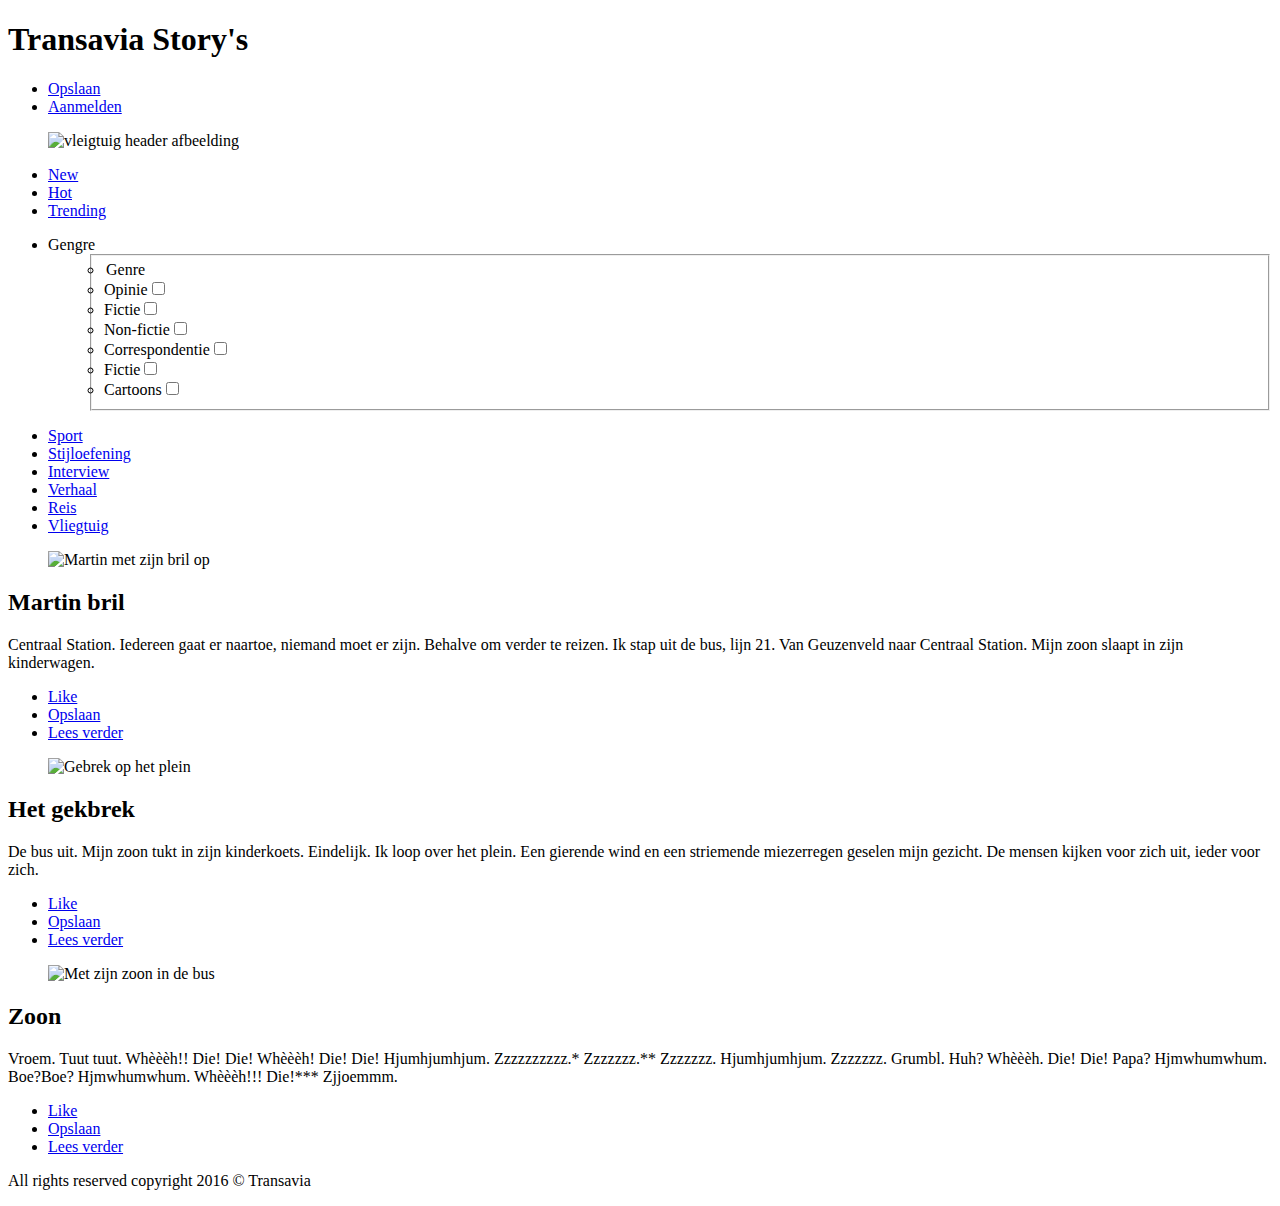
==== index.html @ 1a8c8905 "Adding CSS" ====
<!DOCTYPE html>
<html lang="nl">
	<head>
		<meta charset="UTF-8">
		<title>Overzicht pagina | Transavia Story's</title>

		<link rel="stylesheet" href="css/style.css">
	</head>
	<body>

	<!-- Header -->
		<header>
				<article>
					<h1>Transavia Story's</h1>
				</article>

				<!-- Navigatie  opslaan/account -->
				<nav>
					<ul>
						<li><a href="#">Opslaan</a></li>
						<li><a href="pages/aanmelden.html">Aanmelden</a></li>
					</ul>
				</nav>
			<!-- Header afbeelding -->
			<figure>
				<img src="#" alt="vleigtuig header afbeelding">
			</figure>
		</header>
		<aside>
			<!-- Sorteer navigatie -->
			<nav>
				<ul>
					<li><a href="#">New</a></li>
					<li><a href="#">Hot</a></li>
					<li><a href="#">Trending</a></li>
				</ul>
			</nav>

			<!-- Filter -->
			<ul>
				<li>
					Gengre
					<ul>
						<form>
							<fieldset>
								<li><legend>Genre</legend></li>
								<li><label>Opinie<input type="checkbox" name="opinie" value="opinie"/></label></li>
								<li><label>Fictie<input type="checkbox" name="fictie" value="fictie"/></label></li>
								<li><label>Non-fictie<input type="checkbox" name="nonfictie" value="non-fictie"/></label></li>
								<li><label>Correspondentie<input type="checkbox" name="correspondentie" value="correspondentie"/></label></li>
								<li><label>Fictie<input type="checkbox" name="fictie" value="fictie"/></label></li>
								<li><label>Cartoons<input type="checkbox" name="cartoons" value="cartoons"/></label></li>
							</fieldset>
						</form>
					</ul>
				</li>
			</ul>
			
			<ul>
				<li><a href="#">Sport</a></li>
				<li><a href="#">Stijloefening</a></li>
				<li><a href="#">Interview</a></li>
				<li><a href="#">Verhaal</a></li>
				<li><a href="#">Reis</a></li>
				<li><a href="#">Vliegtuig</a></li>
			</ul>
		</aside>
		<main>
			<article>
				<figure>
					<img src="#" alt="Martin met zijn bril op">
				</figure>
				<h2>Martin bril</h2>
				<p>Centraal Station. Iedereen gaat er naartoe, niemand moet er zijn. Behalve om verder te reizen. Ik stap uit de bus, lijn 21. Van Geuzenveld naar Centraal Station. Mijn zoon slaapt in zijn kinderwagen. </p>
				<ul>
					<li><a href="#">Like</a></li>
					<li><a href="#">Opslaan</a></li>
					<li><a href="pages/detail.html">Lees verder</a></li>
				</ul>
			</article>
			<article>
				<figure>
					<img src="#" alt="Gebrek op het plein">
				</figure>
				<h2>Het gekbrek</h2>
				<p>De bus uit. Mijn zoon tukt in zijn kinderkoets. Eindelijk. Ik loop over het plein. Een gierende wind en een striemende miezerregen geselen mijn gezicht. De mensen kijken voor zich uit, ieder voor zich. </p>
				<ul>
					<li><a href="#">Like</a></li>
					<li><a href="#">Opslaan</a></li>
					<li><a href="#">Lees verder</a></li>
				</ul>
			</article>
			<article>
				<figure>
					<img src="#" alt="Met zijn zoon in de bus">
				</figure>
				<h2>Zoon</h2>
				<p>Vroem. Tuut tuut. Whèèèh!! Die! Die! Whèèèh! Die! Die! Hjumhjumhjum. Zzzzzzzzzz.* Zzzzzzz.** Zzzzzzz. Hjumhjumhjum. Zzzzzzz. Grumbl. Huh? Whèèèh. Die! Die! Papa? Hjmwhumwhum. Boe?Boe? Hjmwhumwhum. Whèèèh!!! Die!*** Zjjoemmm.</p>
				<ul>
					<li><a href="#">Like</a></li>
					<li><a href="#">Opslaan</a></li>
					<li><a href="#">Lees verder</a></li>
				</ul>
			</article>
		</main>

		<!-- Footer -->
		<footer>
			<p>All rights reserved copyright 2016 &copy; Transavia</p>
		</footer>
	</body>
</html>
---- css/style.css ----
*{
	box-sizing: border-box;
}
body{
	font-size: 1em;
}
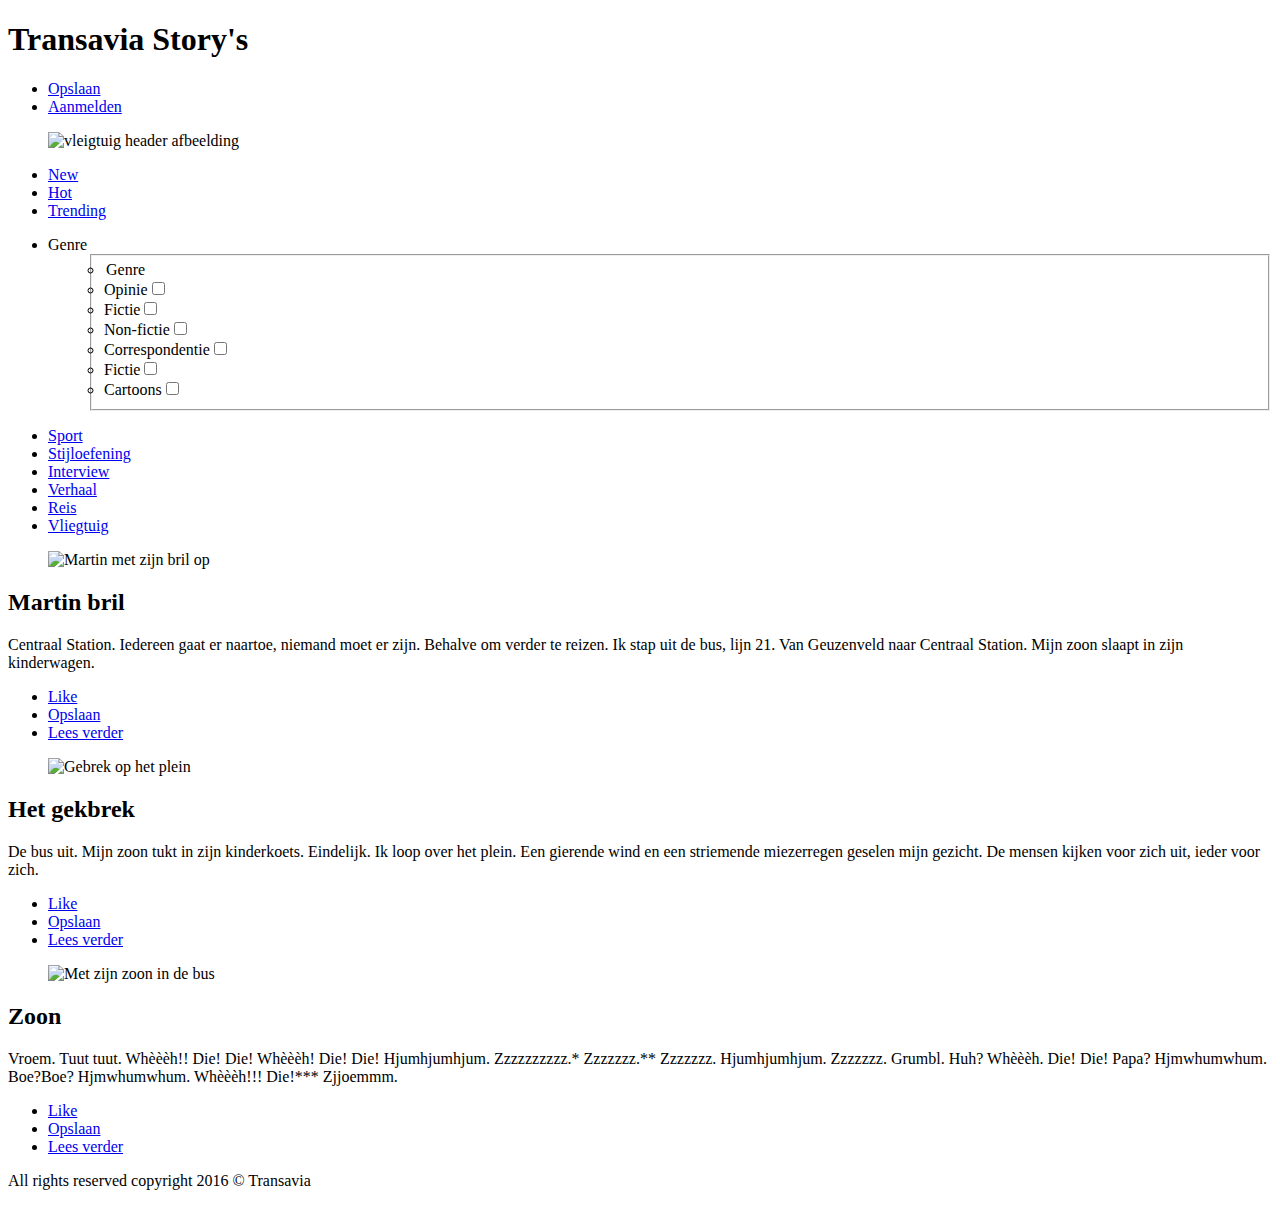
==== commit 890b2bcd: "Spelling aangepast" ====
--- a/index.html
+++ b/index.html
@@ -39,7 +39,7 @@
 			<!-- Filter -->
 			<ul>
 				<li>
-					Gengre
+					Genre
 					<ul>
 						<form>
 							<fieldset>
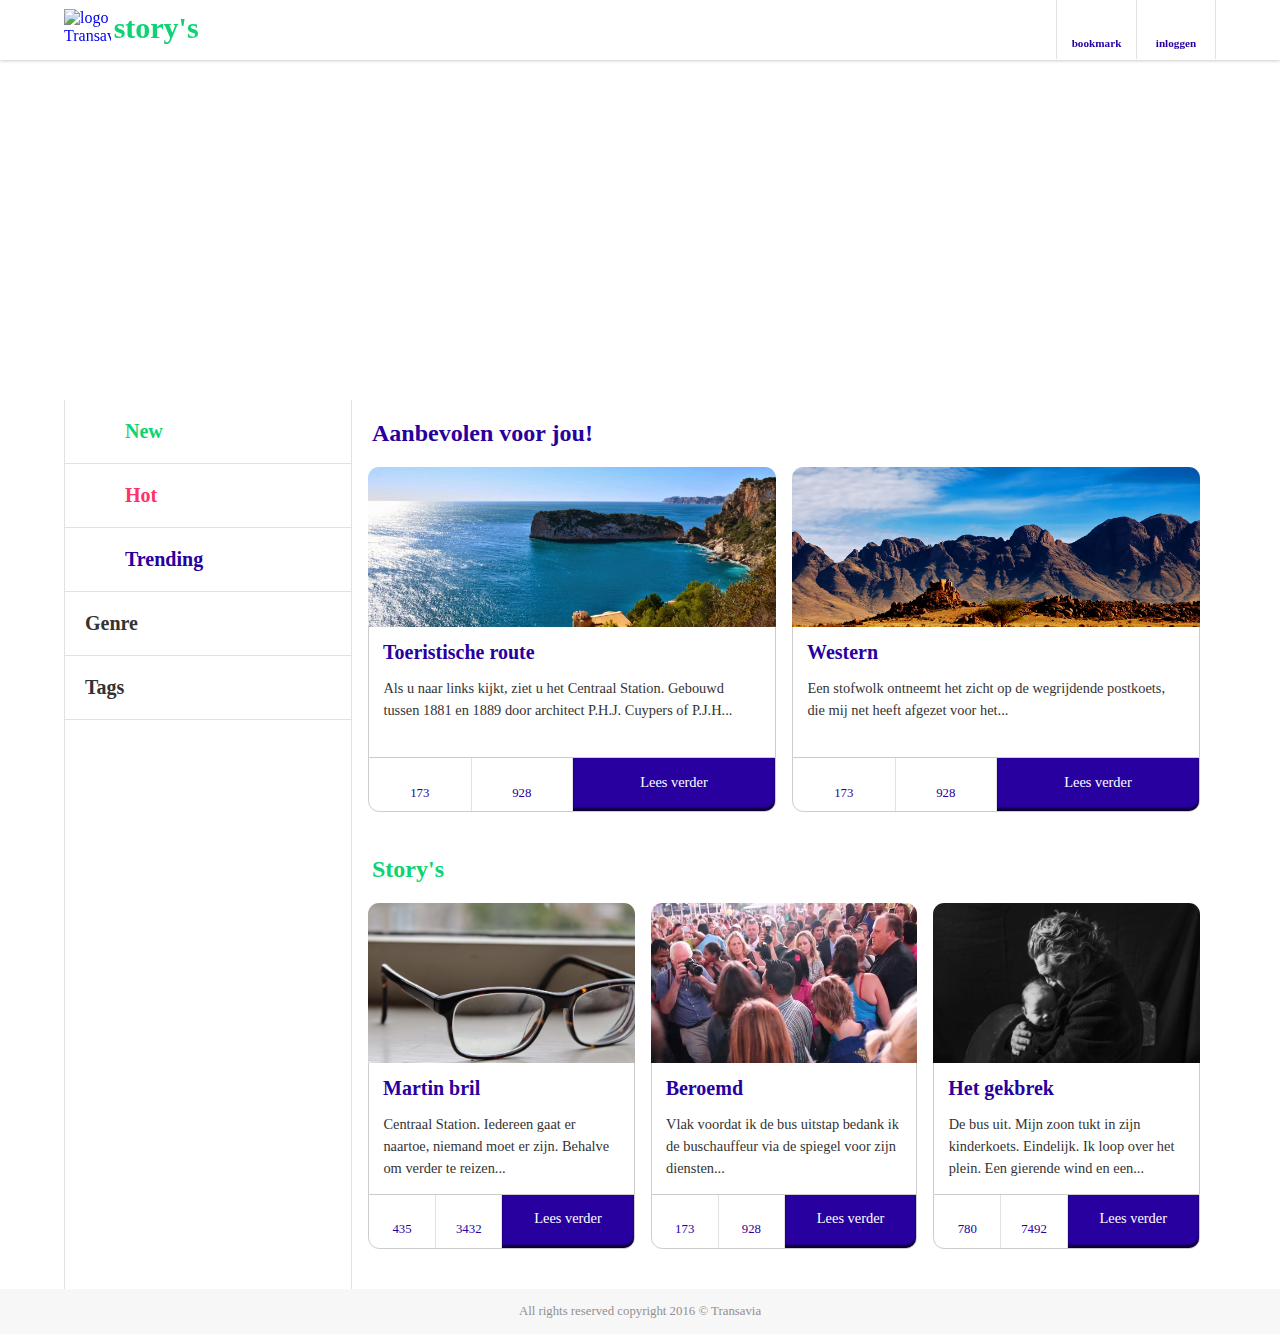
==== commit 18179bf4: "Aanpassingen" ====
--- a/index.html
+++ b/index.html
@@ -3,110 +3,153 @@
 	<head>
 		<meta charset="UTF-8">
 		<title>Overzicht pagina | Transavia Story's</title>
-
+		<meta name="viewport" content="width=device-width, initial-scale=1.0" />
 		<link rel="stylesheet" href="css/style.css">
+		<link rel="stylesheet" href="css/material-design-iconic-font.min.css">
 	</head>
 	<body>
-
-	<!-- Header -->
+		<!-- Header -->
 		<header>
-				<article>
-					<h1>Transavia Story's</h1>
-				</article>
-
-				<!-- Navigatie  opslaan/account -->
+			<div class="container">
+				
+				<div class="logo">
+					<a href="index.html">
+						<img src="images/logo.png" alt="logo Transavia">
+						<h1>story's</h1>
+					</a>
+				</div>
+				<!-- Navigatie  bookmark/account -->
 				<nav>
 					<ul>
-						<li><a href="#">Opslaan</a></li>
-						<li><a href="pages/aanmelden.html">Aanmelden</a></li>
+						<li><a href="#">bookmark</a></li>
+						<li><a href="pages/inloggen.html">inloggen</a></li>
 					</ul>
 				</nav>
-			<!-- Header afbeelding -->
-			<figure>
-				<img src="#" alt="vleigtuig header afbeelding">
-			</figure>
+			</div>
 		</header>
-		<aside>
-			<!-- Sorteer navigatie -->
-			<nav>
-				<ul>
-					<li><a href="#">New</a></li>
-					<li><a href="#">Hot</a></li>
-					<li><a href="#">Trending</a></li>
-				</ul>
-			</nav>
-
-			<!-- Filter -->
-			<ul>
-				<li>
-					Genre
+		<!-- Head afbeelding -->
+		<figure class="head">
+			<img src="images/head_img.jpg" alt="Strand afbeelding op vakantie">
+		</figure>
+		<div class="container">
+			<aside>
+				<!-- Sorteer navigatie -->
+				<nav>
 					<ul>
+						<li><a href="#">New</a></li>
+						<li><a href="#">Hot</a></li>
+						<li><a href="#">Trending</a></li>
+					</ul>
+				</nav>
+				
+				<section id="dropdownleft">
+					<h3>Genre</h3>
+					<i class="zmdi zmdi-plus"></i>
+					<div id="downleft">
 						<form>
 							<fieldset>
-								<li><legend>Genre</legend></li>
-								<li><label>Opinie<input type="checkbox" name="opinie" value="opinie"/></label></li>
-								<li><label>Fictie<input type="checkbox" name="fictie" value="fictie"/></label></li>
-								<li><label>Non-fictie<input type="checkbox" name="nonfictie" value="non-fictie"/></label></li>
-								<li><label>Correspondentie<input type="checkbox" name="correspondentie" value="correspondentie"/></label></li>
-								<li><label>Fictie<input type="checkbox" name="fictie" value="fictie"/></label></li>
-								<li><label>Cartoons<input type="checkbox" name="cartoons" value="cartoons"/></label></li>
+								<legend>Genre</legend>
+								<label>Opinie<input type="checkbox" name="opinie" value="opinie"/></label>
+								<label>Fictie<input type="checkbox" name="fictie" value="fictie"/></label><label>Non-fictie<input type="checkbox" name="nonfictie" value="non-fictie"/></label>
+								<label>Correspondentie<input type="checkbox" name="correspondentie" value="correspondentie"/></label>
+								<label>Fictie<input type="checkbox" name="fictie" value="fictie"/></label>
+								<label>Cartoons<input type="checkbox" name="cartoons" value="cartoons"/></label>
 							</fieldset>
 						</form>
+					</div>
+				</section>
+				<section id="dropdownright">
+					<h3>Tags</h3>
+					<i class="zmdi zmdi-plus"></i>
+					<ul id="downright">
+						<li><a href="#">Sport</a></li>
+						<li><a href="#">Stijloefening</a></li>
+						<li><a href="#">Interview</a></li>
+						<li><a href="#">Verhaal</a></li>
+						<li><a href="#">Reis</a></li>
+						<li><a href="#">Vliegtuig</a></li>
 					</ul>
-				</li>
-			</ul>
-			
-			<ul>
-				<li><a href="#">Sport</a></li>
-				<li><a href="#">Stijloefening</a></li>
-				<li><a href="#">Interview</a></li>
-				<li><a href="#">Verhaal</a></li>
-				<li><a href="#">Reis</a></li>
-				<li><a href="#">Vliegtuig</a></li>
-			</ul>
-		</aside>
-		<main>
-			<article>
-				<figure>
-					<img src="#" alt="Martin met zijn bril op">
-				</figure>
-				<h2>Martin bril</h2>
-				<p>Centraal Station. Iedereen gaat er naartoe, niemand moet er zijn. Behalve om verder te reizen. Ik stap uit de bus, lijn 21. Van Geuzenveld naar Centraal Station. Mijn zoon slaapt in zijn kinderwagen. </p>
-				<ul>
-					<li><a href="#">Like</a></li>
-					<li><a href="#">Opslaan</a></li>
-					<li><a href="pages/detail.html">Lees verder</a></li>
-				</ul>
-			</article>
-			<article>
-				<figure>
-					<img src="#" alt="Gebrek op het plein">
-				</figure>
-				<h2>Het gekbrek</h2>
-				<p>De bus uit. Mijn zoon tukt in zijn kinderkoets. Eindelijk. Ik loop over het plein. Een gierende wind en een striemende miezerregen geselen mijn gezicht. De mensen kijken voor zich uit, ieder voor zich. </p>
-				<ul>
-					<li><a href="#">Like</a></li>
-					<li><a href="#">Opslaan</a></li>
-					<li><a href="#">Lees verder</a></li>
-				</ul>
-			</article>
-			<article>
-				<figure>
-					<img src="#" alt="Met zijn zoon in de bus">
-				</figure>
-				<h2>Zoon</h2>
-				<p>Vroem. Tuut tuut. Whèèèh!! Die! Die! Whèèèh! Die! Die! Hjumhjumhjum. Zzzzzzzzzz.* Zzzzzzz.** Zzzzzzz. Hjumhjumhjum. Zzzzzzz. Grumbl. Huh? Whèèèh. Die! Die! Papa? Hjmwhumwhum. Boe?Boe? Hjmwhumwhum. Whèèèh!!! Die!*** Zjjoemmm.</p>
-				<ul>
-					<li><a href="#">Like</a></li>
-					<li><a href="#">Opslaan</a></li>
-					<li><a href="#">Lees verder</a></li>
-				</ul>
-			</article>
-		</main>
-
+				</section>
+			</aside>
+			<main>
+			<section>
+				<h2>Aanbevolen voor jou!</h2>
+				<article>
+					<figure>
+						<a href="#">bookmark</a>
+						<img src="images/route.jpg" alt="Met zijn zoon in de bus">
+					</figure>
+					<h3>Toeristische route</h3>
+					<p>Als u naar links kijkt, ziet u het Centraal Station. Gebouwd tussen 1881 en 1889 door architect P.H.J. Cuypers of P.J.H...</p>
+					<ul>
+						<li><a href="#">173</a></li>
+						<li><a href="#">928</a></li>
+						<li><a href="#">Lees verder</a></li>
+					</ul>
+				</article>
+				<article>
+					<figure>
+						<a href="#">bookmark</a>
+						<img src="images/western.jpg" alt="Met zijn zoon in de bus">
+					</figure>
+					<h3>Western</h3>
+					<p>Een stofwolk ontneemt het zicht op de wegrijdende postkoets, die mij net heeft afgezet voor het...</p>
+					<ul>
+						<li><a href="#">173</a></li>
+						<li><a href="#">928</a></li>
+						<li><a href="#">Lees verder</a></li>
+					</ul>
+				</article>
+			</section>
+			<section>
+				<h2>Story's</h2>
+				<article>
+					<figure>
+						<a href="#">bookmark</a>
+						<img src="images/bril.jpg" alt="bril van Martin">
+					</figure>
+					<h3>Martin bril</h3>
+					<p>Centraal Station. Iedereen gaat er naartoe, niemand moet er zijn. Behalve om verder te reizen...</p>
+					<ul>
+						<li><a href="#">435</a></li>
+						<li><a href="#">3432</a></li>
+						<li><a href="pages/detail.html">Lees verder</a></li>
+					</ul>
+				</article>
+				<article>
+					<figure>
+						<a href="#">bookmark</a>
+						<img src="images/beroemd.jpg" alt="Met zijn zoon in de bus">
+					</figure>
+					<h3>Beroemd</h3>
+					<p>Vlak voordat ik de bus uitstap bedank ik de buschauffeur via de spiegel voor zijn diensten...</p>
+					<ul>
+						<li><a href="#">173</a></li>
+						<li><a href="#">928</a></li>
+						<li><a href="#">Lees verder</a></li>
+					</ul>
+				</article>
+				<article>
+					<figure>
+						<a href="#">bookmark</a>
+						<img src="images/gebrek.jpg" alt="Gebrek op het plein">
+					</figure>
+					<h3>Het gekbrek</h3>
+					<p>De bus uit. Mijn zoon tukt in zijn kinderkoets. Eindelijk. Ik loop over het plein. Een gierende wind en een...</p>
+					<ul>
+						<li><a href="#">780</a></li>
+						<li><a href="#">7492</a></li>
+						<li><a href="#">Lees verder</a></li>
+					</ul>
+				</article>
+			</section>
+			</main>
+		</div>
 		<!-- Footer -->
 		<footer>
 			<p>All rights reserved copyright 2016 &copy; Transavia</p>
 		</footer>
+		<script src="https://ajax.googleapis.com/ajax/libs/jquery/1.12.4/jquery.min.js"></script>
+		<script src="js/script.js"></script>
 	</body>
 </html>--- a/css/style.css
+++ b/css/style.css
@@ -1,6 +1,944 @@
-*{
-	box-sizing: border-box;
-}
-body{
-	font-size: 1em;
+/* http://meyerweb.com/eric/tools/css/reset/ 
+   v2.0 | 20110126
+   License: none (public domain)
+*/
+
+/*===================================================
+Font
+===================================================*/
+@font-face {
+    font-family: 'nexa';
+    src: url('../font/nexa_light-webfont.woff2') format('woff2'),
+         url('../font/nexa_light-webfont.woff') format('woff');
+    font-weight: lighter;
+    font-style: normal;
+}
+@font-face {
+    font-family: 'nexa';
+    src: url('../font/nexa_w01_regular-webfont.woff2') format('woff2'),
+         url('../font/nexa_w01_regular-webfont.woff') format('woff');
+    font-weight: normal;
+    font-style: normal;
+}
+@font-face {
+    font-family: 'nexa';
+    src: url('../font/nexa_bold-webfont.woff2') format('woff2'),
+         url('../font/nexa_bold-webfont.woff') format('woff');
+    font-weight: bold;
+    font-style: normal;
+}
+
+/*===================================================
+Base CSS
+===================================================*/
+html, body, div, span, applet, object, iframe,
+h1, h2, h3, h4, h5, h6, p, blockquote, pre,
+a, abbr, acronym, address, big, cite, code,
+del, dfn, em, img, ins, kbd, q, s, samp,
+small, strike, strong, sub, sup, tt, var,
+b, u, i, center,
+dl, dt, dd, ol, ul, li,
+fieldset, form, label, legend,
+table, caption, tbody, tfoot, thead, tr, th, td,
+article, aside, canvas, details, embed, 
+figure, figcaption, footer, header, hgroup, 
+menu, nav, output, ruby, section, summary,
+time, mark, audio, video {
+    margin: 0;
+    padding: 0;
+    border: 0;
+    font-size: 100%;
+    font: inherit;
+    vertical-align: baseline;
+}
+* {
+    box-sizing: border-box;
+}
+body {
+    font-size: 1em;
+    font-family: "nexa";
+    color: #333;
+}
+p {
+    line-height: 1.5em;
+    margin-bottom: 1em;
+}
+h1,h2,h3,h4 {
+    font-weight: bold;
+}
+h1 {
+    font-size: 1.875em;
+}
+h2 {
+    font-size: 1.500em;
+}
+h3 {
+    font-size: 1.250em;
+}
+h4 {
+    font-size: 1em
+}
+.btn_pink {
+    font-size: 1em;
+    padding: .75em 2em;
+    background: #FF3268;
+    text-decoration: none;
+    color: #fff;
+    border-radius: 5em;
+    box-shadow: inset 0 -3px 2px 0 rgba(0,0,0,0.35);
+    transition: all 0.3s ease-out;
+    border: none;
+}
+.btn_pink:hover {
+    transition: all 0.3s ease-out;
+    background: #FF658E;
+}
+.container {
+    display: flex;
+    flex-wrap: wrap;
+    justify-content: flex-start;
+    width: 100%;
+    padding: 3.750em 0 0 0;
+}
+
+    @media only screen and (min-width : 48em) {
+        .container {
+            padding: 0;
+        }
+    }
+    @media only screen and (min-width : 60em) {
+        .container {
+            width: 90%;
+            max-width: 1280px;
+            margin: 0 auto;
+        }
+    }
+
+/*===================================================
+Header
+===================================================*/
+header {
+    width: 100%;
+    background: #FFFFFF;
+    box-shadow: 0 1px 3px 0 rgba(0,0,0,0.20);
+    height: 3.750em;
+    display: flex;
+    flex-wrap: wrap;
+    justify-content: flex-start;
+    position: fixed;
+    z-index: 999;
+}
+header .container {
+    padding: 0;
+}
+header .logo {
+    width: 50%;
+    color: #0DD373;
+    padding: 0 0 0 1%;
+    display: flex;
+}
+
+    @media only screen and (min-width : 56.25em) {
+        header .logo {
+            padding: 0;
+        }
+    }
+
+header .logo a {
+    display: flex;
+    align-self: center;
+    text-decoration: none;
+}
+header h1 {
+    color: #0DD373;
+    padding: 2% 0% 0% 2%;
+}
+header img {
+    width: 2.938em;
+    height: 2.688em;
+}
+header nav {
+    width: 50%;
+}
+header nav ul {
+    display: flex;
+    justify-content: flex-end;
+    list-style: none;
+    height: 100%;
+}
+header nav ul li {
+    height: 3.7em;
+    width: 5em;
+    border-left: 1px solid #E2E2E2;
+    text-align: center;
+}
+header nav ul li:last-child {
+    border-right: 1px solid #E2E2E2;
+}
+header nav ul li a {
+    font-size: 0.7em;
+    width: 100%;
+    height: 100%;
+    display: block;
+    text-decoration: none;
+    position: relative;
+    padding: 47% 0 0 0;
+    color: #2800A0;
+    font-weight: bold;
+    transition: all 0.3s ease-out;
+}
+header nav ul li a:hover {
+    color: #0dd373;
+    transition: all 0.3s ease-out;
+}
+header nav ul li a:before {
+    position: absolute;
+    width: 100%;
+    left: 0;
+    top: 10%;
+    font-weight: normal;
+}
+header nav ul li:first-child a:before {
+    font-family: 'Material-Design-Iconic-Font';
+    content: '\f11d';
+    font-size: 2.4em;
+}
+header nav ul li:last-child a:before {
+    font-family: 'Material-Design-Iconic-Font';
+    content: '\f206';
+    font-size: 2.7em;
+    top: 9%;
+}
+header nav ul li.home:first-child a:before {
+    content: '\f175';
+}
+
+/*===================================================
+Head image
+===================================================*/
+figure.head {
+    display: none;
+    width: 100%;
+    position: relative;
+    overflow: hidden;
+    z-index: 1;
+}
+
+    @media only screen and (min-width : 48em) {
+        figure.head {
+            display: flex;
+            height: 20em;
+        }
+        figure.head img {
+            min-height: 100%;
+            width: auto;
+            position: absolute;
+            left: 70%;
+            top: 35%;
+            transform: translate(-50%, -50%);
+        }
+    }
+    @media only screen and (min-width : 60em) {
+        figure.head {
+            height: 25em;
+        }
+        figure.head img {
+            top: 45%;
+            left: 60%;
+        }
+    }
+    @media only screen and (min-width : 95em) {
+        figure.head img {
+            top: 50%;
+            left: 50%;
+        }
+    }
+
+/*===================================================
+aside
+===================================================*/
+aside {
+    width: 100%;
+    display: flex;
+    justify-content: flex-start;
+    flex-wrap: wrap;
+}
+
+    @media only screen and (min-width : 60em) {
+        aside {
+            width: 25%;
+            border-left: 1px solid #e2e2e2;
+            border-right: 1px solid #e2e2e2;
+            position: relative;
+            z-index: 100;
+            flex-direction: column;
+        }
+    }
+
+/*===================================================
+aside navigation
+===================================================*/
+aside nav {
+    position: fixed;
+    bottom: 0;
+    width: 100%;
+    background: #fff;
+    border-top: 1px solid #e2e2e2;
+    z-index: 999;
+}
+
+    @media only screen and (min-width : 60em) {
+        aside nav {
+            position: relative;
+            border:none;
+        }
+    }
+
+aside nav ul {
+    display: flex;
+    width: 100%;
+    justify-content: flex-start;
+    list-style: none;
+    flex-wrap: wrap;
+    border-bottom: none;
+    height: 100%;
+}
+aside nav ul li {
+    width: 33.33%;
+    font-size: 1em;
+    text-align: center;
+    height: 100%;
+    padding: 0;
+    border-left: 1px solid #E2E2E2;
+}
+
+    @media only screen and (min-width : 60em) {
+        aside nav ul li {
+            width: 100%;
+            border-left: none;
+            text-align: left;
+            border-bottom: 1px solid #E2E2E2;
+            height: 4em;
+        }
+    }
+
+aside nav ul li:first-child {
+    border-left: none;
+}
+aside nav li:nth-child(1) a {
+    color: #0DD373;
+}
+aside nav ul li:nth-child(2) a {
+    color: #FF3268;
+}
+aside nav ul li:nth-child(3) a {
+    color: #2800A0;
+}
+aside nav ul li a {
+    display: block;
+    width: 100%;
+    height: 100%;
+    padding: 2em 0 0 0;
+    text-transform: lowercase;
+    text-decoration: none;
+    font-size: inherit;
+    position: relative;
+    transition: all 0.3s ease-out;
+}
+aside nav ul li a:hover {
+    background: #f3f3f3;
+    transition: all 0.3s ease-out;
+}
+
+        @media only screen and (min-width : 60em) {
+            aside nav ul li a {
+                padding: 1em 1em 1em 3em;
+                text-transform: inherit;
+                font-size: 1.250em;
+            }
+        }
+
+aside nav li a:before {
+    position: absolute;
+    width: 100%;
+    left: 0;
+    font-size: 1.750em;
+    top: 6%;
+    font-weight: normal;
+    font-family: 'Material-Design-Iconic-Font';
+}
+
+    @media only screen and (min-width : 60em) {
+        aside nav li a:before {
+            box-sizing: border-box;
+            font-size: 1.250em;
+            top: 25%;
+            left:0;
+            padding: 0 0 0 7%;
+        }
+    }
+
+aside nav li:nth-child(1) a:before {
+    content: '\f335';
+}
+
+    @media only screen and (min-width : 60em) {
+        aside nav li:nth-child(1) a:before {
+            font-size: 1.500em;
+        }
+    }
+
+aside nav li:nth-child(2) a:before {
+    content: '\f161';
+    font-size: 1.600em;
+    top: 10%;
+}
+
+    @media only screen and (min-width : 60em) {
+        aside nav li:nth-child(2) a:before {
+            top: 25%;
+            font-size: 1.400em;
+        }
+    }
+
+aside nav li:nth-child(3) a:before {
+    content: '\f310';
+    font-size: 1.900em;
+    top: 8%;
+}
+
+    @media only screen and (min-width : 60em) {
+        aside nav li:nth-child(3) a:before {
+            top: 23%;
+            font-size: 1.700em;
+        }
+    }
+
+aside ul{
+    display: flex;
+    list-style: none;
+    border-bottom: 1px solid #dedede;
+    position: relative;
+    flex-wrap: wrap;
+}
+
+    @media only screen and (min-width : 60em) {
+        aside ul{
+            border: none;
+            position: inherit;
+        }
+    }
+
+aside ul li {
+    width: 50%;
+    font-size: 1.250em;
+    font-weight: bold;
+    border-left: 1px solid #dedede;
+}
+
+    @media only screen and (min-width : 60em) {
+        aside ul li {
+            width:100%;
+            border-left:none;
+        }
+    }
+
+/*===================================================
+Aside dropdonw navigation
+===================================================*/
+aside section#dropdownright ul {
+    display: none;
+}
+
+aside section {
+    width: 50%;
+    display: flex;
+    flex-wrap: wrap;
+    justify-content: space-between;
+    align-items: center;
+    padding: 1em;
+    border-bottom: 1px solid #e2e2e2;
+    cursor: pointer;
+}
+
+    @media only screen and (min-width : 60em) {
+        aside section{
+            padding: 0;
+            width:100%;
+        }
+    }
+
+aside section:first-of-type {
+    border-right: 1px solid #e2e2e2;
+}
+
+    @media only screen and (min-width : 60em) {
+        aside section i, aside section h3 {
+            padding: 1em;
+        }
+
+        aside section:first-of-type {
+            border-right: none;
+        }
+    }
+
+aside section legend,
+aside section div#downleft{
+    display: none;
+    width: 100%;
+}
+aside section i:before {
+    font-weight: bold;
+    font-size: 1.5em;
+}
+aside section i{
+    transition: all 0.3s ease-out;
+}
+aside section.active i{
+    transition: all 0.3s ease-out;
+    transform: rotate(+45deg);
+}
+aside section div,
+aside section ul {
+    position: absolute;
+    left: 0;
+    background: #fff;
+    width: 100%;
+    top: 7.4em;
+    z-index: 10;
+}
+
+    @media only screen and (min-width: 48em){
+        aside section div,
+        aside section ul {
+            top: 23.6em;
+        }
+    }
+
+    @media only screen and (min-width: 60em){
+        aside section div,
+        aside section ul {
+            position: relative;
+            top: 0;
+            border-top: 1px solid #e2e2e2;
+            background: #F3E5D8;
+        }
+    }
+
+aside section ul li {
+    width: 100%;
+    border-bottom: 1px solid #e2e2e2;
+}
+aside section ul li a {
+    text-decoration: none;
+    font-size: 0.8em;
+    position: relative;
+    font-weight: normal;
+    color:#333;
+    display: block;
+    padding: 1em 2.5em;
+    width: 100%;
+    height: 100%;
+    transition: all 0.3s ease-out;
+}
+aside section ul li a:after {
+    font-family: 'Material-Design-Iconic-Font';
+    content: '\f2fb';
+    position: absolute;
+    right: 2em;
+    font-size: 1.4em;
+    top: 0.6em;
+    }
+
+aside section ul li a:hover{
+    transition: all 0.3s ease-out;
+    background-color: #fff6ed;
+
+}
+aside section ul li:last-child {
+    border-bottom: none;
+}
+aside section div form fieldset {
+    display: flex;
+    justify-content: flex-start;
+    flex-wrap: wrap;
+}
+aside section div form fieldset label {
+    display: flex;
+    justify-content: space-between;
+    padding: 1.2em 3em;
+    font-size: 0.9em;
+    border-bottom: 1px solid #e2e2e2;
+}
+
+    @media only screen and (min-width: 60em){
+        aside section ul li,
+        aside section div form fieldset label {
+            border-bottom: 1px solid #fff6ed;
+        }
+    }
+
+/*===================================================
+main
+===================================================*/
+main {
+    width: 100%;
+    display: flex;
+    flex-wrap: wrap;
+    justify-content: flex-start;
+    flex-direction: column;
+}
+
+    @media only screen and (min-width : 60em) {
+        main{
+            width: 75%;
+            padding: 0.5em;
+        }
+    }
+
+/*===================================================
+section aanbevolen voor jou
+===================================================*/
+main section{
+    display: flex;
+    flex-wrap: wrap;
+    justify-content: flex-start;
+    width: 100%;
+}
+
+main section:first-of-type {
+    background: #F3E5D8;
+}
+    @media only screen and (min-width : 60em) {
+        main section:first-of-type{
+            background-color:#fff;
+        }
+    }
+
+main section h2 {
+    color: #0dd373;
+    padding: 0.5em 0 0.5em 0.5em;
+    width: 100%;
+}
+main section:first-of-type h2 {
+    color: #2800a0;
+}
+
+/*===================================================
+articles
+===================================================*/
+main section article {
+    border-radius: 0.750em;
+    margin: 0 0 1.5em 0;
+    position: relative;
+    width: 100%;
+    padding: 0.5em;
+}
+
+    @media only screen and (min-width: 37.5em) {
+        main section article{
+            width: 50%;
+        }
+    }
+
+    @media only screen and (min-width : 70em) {
+        main section article{
+            width: 33.33%;
+        }
+
+        main section:first-of-type article{
+            width: 50%;
+        }
+    }
+
+main section article p,
+main section article h3 {
+    border-left: 1px solid #ccc;
+    border-right: 1px solid #ccc;
+}
+
+main article figure {
+    width: 100%;
+    height: 10em;
+    position: relative;
+    overflow: hidden;
+    z-index: 1;
+    border-radius: 0.7em 0.7em 0 0;
+}
+main section article figure a {
+    z-index: 1;
+    color: #fff;
+    position: absolute;
+    right: 1em;
+    height: 2em;
+    width: 1em;
+    display: block;
+    top: 1em;
+    visibility: hidden;
+    text-decoration: none;
+}
+main section article figure a:before {
+    font-family: 'Material-Design-Iconic-Font';
+    content: '\f11d';
+    display: block;
+    width: 100%;
+    height: 100%;
+    text-align: center;
+    text-indent: 0%;
+    font-size: 1.6em;
+    visibility: visible;
+}
+main article figure img {
+    min-height: 100%;
+    width: 110%;
+    position: absolute;
+    left: 50%;
+    top: 50%;
+    transform: translate(-50%, -50%);
+}
+main section article h3 {
+    padding: 0.7em;
+    color: #2800a0;
+    background: rgba(255,255,255,0.7);
+}
+main section article p {
+    padding: 0 1em 1em 1em;
+    margin: 0;
+    font-size: 0.9em;
+    background: rgba(255,255,255,0.7);
+}
+
+    @media only screen and (min-width: 37.5em) {
+        main section article p{
+            height:6.5em;
+        }
+    }
+
+    @media only screen and (min-width: 37.5em) {
+        main section article p{
+            height:5.5em;
+        }
+    }
+
+main section article ul {
+    display: flex;
+    list-style: none;
+    background: rgba(255,255,255,0.7);
+    border: 1px solid #ccc;
+    border-radius: 0 0 0.7em 0.7em;
+}
+main section article ul li {
+    border-left: 1px solid #e2e2e2;
+}
+main section article ul li:nth-child(1) {
+    width: 25%;
+    border-left:none;
+}
+main section article ul li:nth-child(2) {
+    width: 25%;
+}
+main section article ul li:nth-child(3) {
+    width: 50%;
+    position: relative;
+}
+main section article ul li a {
+    text-align: center;
+    display: block;
+    height: 3.7em;
+    width: 100%;
+    font-size: 0.8em;
+    text-decoration: none;
+    padding: 0.5em;
+    color: #2800a0;
+}
+main section article ul li:nth-child(3) a {
+    background: #2800a0;
+    color: #fff;
+    box-shadow: inset 0 -3px 2px 0 rgba(0,0,0,0.70);
+    border-radius: 0 0 0.7em 0;
+    transition: all 0.3s ease-out;
+    padding: 1.1em 1em 1em 1em;
+    font-size: 0.9em;
+}
+main section article ul li:nth-child(1) a:before {
+    font-family: 'Material-Design-Iconic-Font';
+    content: '\f1de';
+    width: 100%;
+    display: block;
+    font-size: 1.4em;
+}
+main section article ul li:nth-child(2) a:before {
+    font-family: 'Material-Design-Iconic-Font';
+    content: '\f265';
+    width: 100%;
+    display: block;
+    font-size: 1.4em;
+}
+main section article ul li:nth-child(3) a:after {
+    font-family: 'Material-Design-Iconic-Font';
+    content: '\f2fb';
+    font-size: 1.4em;
+    position: absolute;
+    top: 13px;
+    padding: 0em 0 0 0.3em;
+}
+main section article ul li:nth-child(3) a:hover {
+    background: #5E40B8;
+    transition: all 0.3s ease-out;
+}
+
+/*===================================================
+Footer
+===================================================*/
+footer {
+    width: 100%;
+    background: #f7f7f7;
+    display: flex;
+    justify-content: center;
+}
+
+footer p {
+    margin: 0;
+    padding: 1em;
+    font-size: 0.8em;
+    color: #909090;
+}
+
+/*===================================================
+Aanmelden
+===================================================*/
+main#aanmelden{
+    background: url(../images/head_img.jpg) no-repeat center center fixed;
+    background-size: cover;
+    min-height: 94vh;
+    width: 100%;
+}
+
+main#aanmelden section {
+    margin: 10em auto;
+    width: 90%;
+    background-color: rgba(255,255,255,0.8);
+    border-radius: 0.750em;
+    display: block;
+}
+
+    @media only screen and (min-width : 30em) {
+        main#aanmelden section {
+            width: 75%;
+        }
+    }
+
+    @media only screen and (min-width : 37.5em) {
+        main#aanmelden section {
+            width: 50%;
+        }
+    }
+    @media only screen and (min-width : 56.25em) {
+        main#aanmelden section {
+            width: 40%;
+        }
+    }
+    @media only screen and (min-width : 60em) {
+        main#aanmelden section {
+            width: 30%;
+        }
+    }
+    @media only screen and (min-width : 68.75em) {
+        main#aanmelden section {
+            width: 27.5%;
+        }
+    }
+
+main#aanmelden section h2 {
+    background: #fff;
+    color: #21d470;
+    border-radius: 0.5em 0.5em 0 0;
+    width: 100%;
+    padding: 1em;
+}
+main#aanmelden section form fieldset legend {
+    display: none;
+}
+
+main#aanmelden section form fieldset {
+    width: 100%;
+    padding: 2em 2em 1em 2em;
+    display: flex;
+    flex-wrap: wrap;
+    justify-content: flex-start;
+}
+
+main#aanmelden section form fieldset label {
+    width: 100%;
+    margin-bottom: 1em;
+}
+
+main#aanmelden section form fieldset label input {
+    width: 100%;
+    margin-top: 0.5em;
+    border-radius: 0.750em;
+    border: 1px solid #868686;
+    padding: 0.8em;
+    font-size: 0.8em;
+    outline: none;
+    transition: all 0.3s ease-out;
+}
+main#aanmelden section form fieldset label input:focus {
+    border: 1px solid #21d470;
+    transition: all 0.3s ease-out;
+}
+main#aanmelden section form fieldset label:last-of-type {
+    margin: 0;
+}
+main#aanmelden section form fieldset input.btn_pink {
+    position: relative;
+    top: 2.3em;
+    width: auto;
+    margin: auto;
+}
+main#aanmelden section footer {
+    background: #fff;
+    padding: 2.5em 1em 1em 1em;
+    border-radius: 0 0 0.5em 0.5em;
+    flex-wrap: wrap;
+    min-height: 5em;
+}
+main#aanmelden section footer ul {
+    width: 100%;
+    padding: 0em 3em;
+    list-style: none;
+    margin: -0.5em 0em 0em 0em;
+}
+main#aanmelden section footer ul li a {
+    font-size: 0.8em;
+    width: 100%;
+    height: 100%;
+    display: block;
+    position: relative;
+    color: #2800a0;
+    text-decoration: none;
+    padding: 0.3em 0em;
+}
+main#aanmelden section footer ul li a:hover {
+    color: #21d470;
+}
+main#aanmelden section footer ul li a:after {
+    font-family: 'Material-Design-Iconic-Font';
+    content: '\f2fb';
+    position: absolute;
+    font-size: 1.4em;
+    right: 0;
+    top: 0.14em;
+}
+/*===================================================
+Detail pagina
+===================================================*/
+#detail article {
+    max-width: 60em;
+    -webkit-columns: 3;
+    -moz-columns: 3;
+    columns: 3;
+    -webkit-column-gap: 2em;
+    -moz-column-gap: 2em;
+    column-gap: 2em;
 }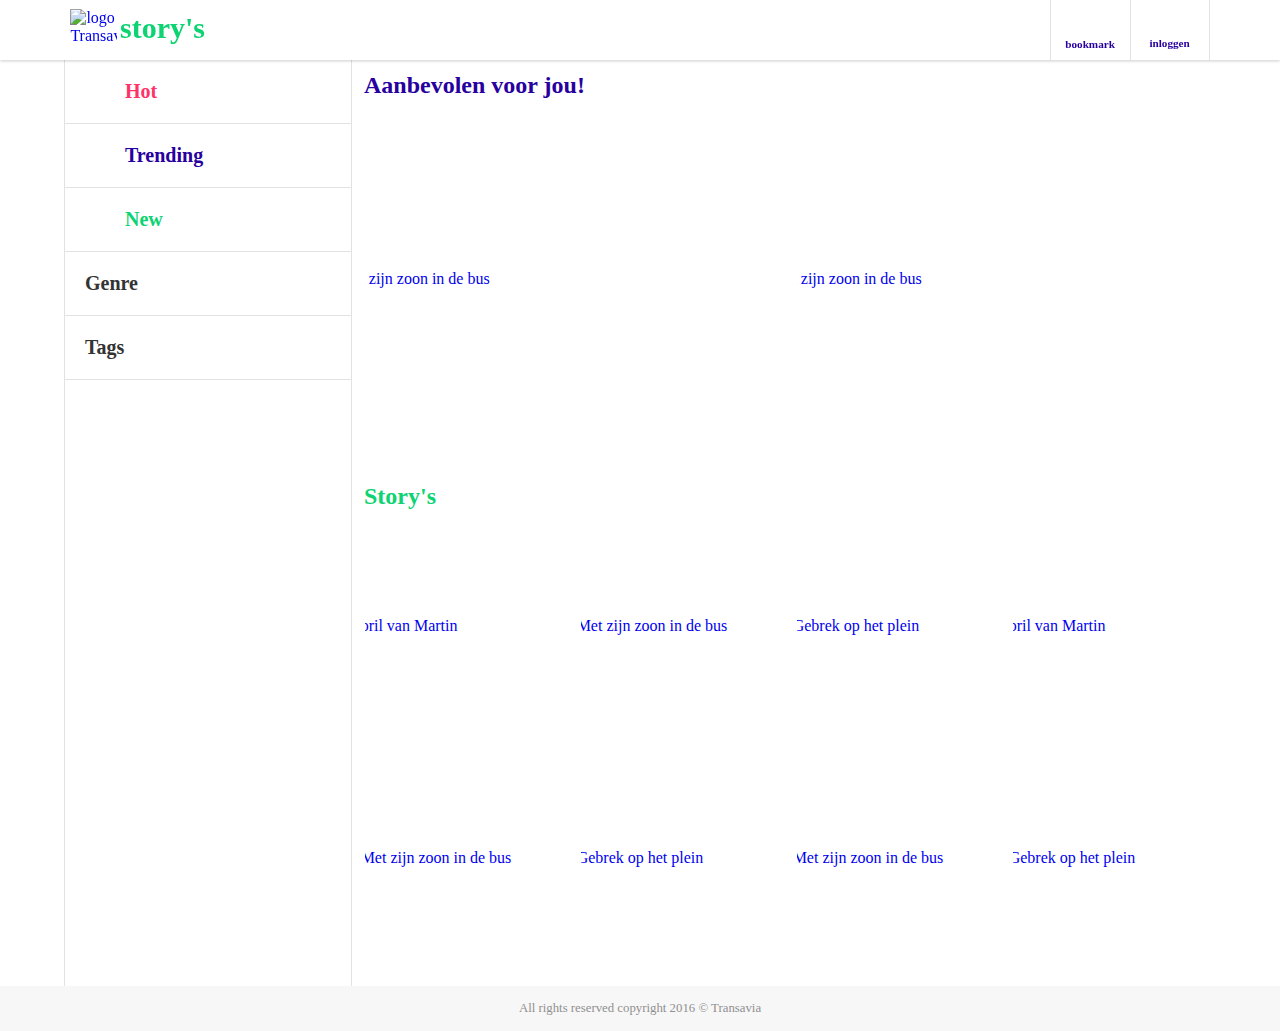
==== commit 6c9004b3: "verhalen geuploud" ====
--- a/index.html
+++ b/index.html
@@ -5,19 +5,42 @@
 		<title>Overzicht pagina | Transavia Story's</title>
 		<meta name="viewport" content="width=device-width, initial-scale=1.0" />
 		<link rel="stylesheet" href="css/style.css">
+
+		<!-- bron: http://zavoloklom.github.io/material-design-iconic-font/icons.html -->
 		<link rel="stylesheet" href="css/material-design-iconic-font.min.css">
+
+		<!-- favicons -->
+		<link rel="apple-touch-icon-precomposed" sizes="57x57" href="images/apple-touch-icon-57x57.png" />
+		<link rel="apple-touch-icon-precomposed" sizes="114x114" href="images/apple-touch-icon-114x114.png" />
+		<link rel="apple-touch-icon-precomposed" sizes="72x72" href="images/apple-touch-icon-72x72.png" />
+		<link rel="apple-touch-icon-precomposed" sizes="144x144" href="images/apple-touch-icon-144x144.png" />
+		<link rel="apple-touch-icon-precomposed" sizes="60x60" href="images/apple-touch-icon-60x60.png" />
+		<link rel="apple-touch-icon-precomposed" sizes="120x120" href="images/apple-touch-icon-120x120.png" />
+		<link rel="apple-touch-icon-precomposed" sizes="76x76" href="images/apple-touch-icon-76x76.png" />
+		<link rel="apple-touch-icon-precomposed" sizes="152x152" href="images/apple-touch-icon-152x152.png" />
+		<link rel="icon" type="image/png" href="images/favicon-196x196.png" sizes="196x196" />
+		<link rel="icon" type="image/png" href="images/favicon-96x96.png" sizes="96x96" />
+		<link rel="icon" type="image/png" href="images/favicon-32x32.png" sizes="32x32" />
+		<link rel="icon" type="image/png" href="images/favicon-16x16.png" sizes="16x16" />
+		<link rel="icon" type="image/png" href="images/favicon-128.png" sizes="128x128" />
+		<meta name="application-name" content="&nbsp;"/>
+		<meta name="msapplication-TileColor" content="#FFFFFF" />
+		<meta name="msapplication-TileImage" content="images/mstile-144x144.png" />
+		<meta name="msapplication-square70x70logo" content="images/mstile-70x70.png" />
+		<meta name="msapplication-square150x150logo" content="images/mstile-150x150.png" />
+		<meta name="msapplication-wide310x150logo" content="images/mstile-310x150.png" />
+		<meta name="msapplication-square310x310logo" content="images/mstile-310x310.png" />
 	</head>
+	
 	<body>
 		<!-- Header -->
-		<header>
-			<div class="container">
-				
-				<div class="logo">
+		<header>	
+				<section>
 					<a href="index.html">
 						<img src="images/logo.png" alt="logo Transavia">
 						<h1>story's</h1>
 					</a>
-				</div>
+				</section>
 				<!-- Navigatie  bookmark/account -->
 				<nav>
 					<ul>
@@ -25,23 +48,19 @@
 						<li><a href="pages/inloggen.html">inloggen</a></li>
 					</ul>
 				</nav>
-			</div>
 		</header>
-		<!-- Head afbeelding -->
-		<figure class="head">
-			<img src="images/head_img.jpg" alt="Strand afbeelding op vakantie">
-		</figure>
+
 		<div class="container">
 			<aside>
 				<!-- Sorteer navigatie -->
 				<nav>
 					<ul>
-						<li><a href="#">New</a></li>
 						<li><a href="#">Hot</a></li>
 						<li><a href="#">Trending</a></li>
+						<li><a href="#">New</a></li>
 					</ul>
 				</nav>
-				
+				<button>Filter</i></button>
 				<section id="dropdownleft">
 					<h3>Genre</h3>
 					<i class="zmdi zmdi-plus"></i>
@@ -71,75 +90,150 @@
 					</ul>
 				</section>
 			</aside>
-			<main>
+		<main>
 			<section>
 				<h2>Aanbevolen voor jou!</h2>
 				<article>
-					<figure>
-						<a href="#">bookmark</a>
-						<img src="images/route.jpg" alt="Met zijn zoon in de bus">
-					</figure>
-					<h3>Toeristische route</h3>
-					<p>Als u naar links kijkt, ziet u het Centraal Station. Gebouwd tussen 1881 en 1889 door architect P.H.J. Cuypers of P.J.H...</p>
-					<ul>
-						<li><a href="#">173</a></li>
-						<li><a href="#">928</a></li>
-						<li><a href="#">Lees verder</a></li>
-					</ul>
-				</article>
-				<article>
-					<figure>
-						<a href="#">bookmark</a>
-						<img src="images/western.jpg" alt="Met zijn zoon in de bus">
-					</figure>
-					<h3>Western</h3>
-					<p>Een stofwolk ontneemt het zicht op de wegrijdende postkoets, die mij net heeft afgezet voor het...</p>
-					<ul>
-						<li><a href="#">173</a></li>
-						<li><a href="#">928</a></li>
-						<li><a href="#">Lees verder</a></li>
+					<div class="share"></div>
+					<a href="pages/hongerwinter.html">
+						<picture>
+							<img src="images/story/hongerwinter.jpg" alt="Met zijn zoon in de bus">
+						</picture>
+						<h3>Hongerwinter</h3>
+					</a>
+					<ul>
+						<li><span>173</span></li>
+						<li><span>928</span></li>
+						<li><span>234</span></li>
+					</ul>
+				</article>
+				<article>
+					<div class="share"></div>
+					<a href="pages/stoned.html">
+						<picture>
+							<img src="images/story/stoned.jpg" alt="Met zijn zoon in de bus">
+						</picture>
+						<h3>Stoned</h3>
+					</a>
+					<ul>
+						<li><span>173</span></li>
+						<li><span>928</span></li>
+						<li><span>234</span></li>
 					</ul>
 				</article>
 			</section>
 			<section>
 				<h2>Story's</h2>
 				<article>
-					<figure>
-						<a href="#">bookmark</a>
-						<img src="images/bril.jpg" alt="bril van Martin">
-					</figure>
-					<h3>Martin bril</h3>
-					<p>Centraal Station. Iedereen gaat er naartoe, niemand moet er zijn. Behalve om verder te reizen...</p>
-					<ul>
-						<li><a href="#">435</a></li>
-						<li><a href="#">3432</a></li>
-						<li><a href="pages/detail.html">Lees verder</a></li>
-					</ul>
-				</article>
-				<article>
-					<figure>
-						<a href="#">bookmark</a>
-						<img src="images/beroemd.jpg" alt="Met zijn zoon in de bus">
-					</figure>
-					<h3>Beroemd</h3>
-					<p>Vlak voordat ik de bus uitstap bedank ik de buschauffeur via de spiegel voor zijn diensten...</p>
-					<ul>
-						<li><a href="#">173</a></li>
-						<li><a href="#">928</a></li>
-						<li><a href="#">Lees verder</a></li>
-					</ul>
-				</article>
-				<article>
-					<figure>
-						<a href="#">bookmark</a>
-						<img src="images/gebrek.jpg" alt="Gebrek op het plein">
-					</figure>
-					<h3>Het gekbrek</h3>
-					<p>De bus uit. Mijn zoon tukt in zijn kinderkoets. Eindelijk. Ik loop over het plein. Een gierende wind en een...</p>
-					<ul>
-						<li><a href="#">780</a></li>
-						<li><a href="#">7492</a></li>
-						<li><a href="#">Lees verder</a></li>
+					<div class="share"></div>
+					<a href="#">
+						<picture>
+							<img src="images/story/martin_bril.jpg" alt="bril van Martin">
+						</picture>
+						<h3>Martin bril</h3>
+					</a>
+					<ul>
+						<li><span>435</span></li>
+						<li><span>3432</span></li>
+						<li><span>2331</span></li>
+					</ul>
+				</article>
+				<article>
+					<div class="share"></div>
+					<a href="#">
+						<picture>
+							<img src="images/story/beroemd.jpg" alt="Met zijn zoon in de bus">
+						</picture>
+						<h3>Beroemd</h3>
+					</a>
+					<ul>
+						<li><span>173</span></li>
+						<li><span>928</span></li>
+						<li><span>232</span></li>
+					</ul>
+				</article>
+				<article>
+					<div class="share"></div>
+					<a href="pages/het_gebrek.html">
+						<picture>
+							<img src="images/story/het_gebrek.jpg" alt="Gebrek op het plein">
+						</picture>
+						<h3>Het gekbrek</h3>
+					</a>
+					<ul>
+						<li><span>780</span></li>
+						<li><span>7492</span></li>
+						<li><span>2332</span></li>
+					</ul>
+				</article>
+				<article>
+					<div class="share"></div>
+					<a href="#">
+						<picture>
+							<img src="images/story/neerslachtig.jpg" alt="bril van Martin">
+						</picture>
+						<h3>Neerslachtig</h3>
+					</a>
+					<ul>
+						<li><span>435</span></li>
+						<li><span>3432</span></li>
+						<li><span>2331</span></li>
+					</ul>
+				</article>
+				<article>
+					<div class="share"></div>
+					<a href="#">
+						<picture>
+							<img src="images/story/western.jpg" alt="Met zijn zoon in de bus">
+						</picture>
+						<h3>Western</h3>
+					</a>
+					<ul>
+						<li><span>173</span></li>
+						<li><span>928</span></li>
+						<li><span>232</span></li>
+					</ul>
+				</article>
+				<article>
+					<div class="share"></div>
+					<a href="#">
+						<picture>
+							<img src="images/story/johan_cruijff.jpg" alt="Gebrek op het plein">
+						</picture>
+						<h3>Johan Cruijff</h3>
+					</a>
+					<ul>
+						<li><span>780</span></li>
+						<li><span>7492</span></li>
+						<li><span>2332</span></li>
+					</ul>
+				</article>
+				<article>
+					<div class="share"></div>
+					<a href="#">
+						<picture>
+							<img src="images/story/touristische_route.jpg" alt="Met zijn zoon in de bus">
+						</picture>
+						<h3>Touristische Route</h3>
+					</a>
+					<ul>
+						<li><span>173</span></li>
+						<li><span>928</span></li>
+						<li><span>232</span></li>
+					</ul>
+				</article>
+				<article>
+					<div class="share"></div>
+					<a href="#">
+						<picture>
+							<img src="images/story/paranoia.jpg" alt="Gebrek op het plein">
+						</picture>
+						<h3>Paranoia</h3>
+					</a>
+					<ul>
+						<li><span>780</span></li>
+						<li><span>7492</span></li>
+						<li><span>2332</span></li>
 					</ul>
 				</article>
 			</section>
@@ -149,6 +243,40 @@
 		<footer>
 			<p>All rights reserved copyright 2016 &copy; Transavia</p>
 		</footer>
+
+		<section id="mobile_filter">
+			<header>
+				<h2>Filter</h2>
+				<i id="close" class="zmdi zmdi-close"></i>
+			</header>
+			<section>
+				<h3>Genre</h3>
+					<form>
+						<fieldset>
+							<legend>Genre</legend>
+							<label>Opinie<input type="checkbox" name="opinie" value="opinie"/></label>
+							<label>Fictie<input type="checkbox" name="fictie" value="fictie"/></label><label>Non-fictie<input type="checkbox" name="nonfictie" value="non-fictie"/></label>
+							<label>Correspondentie<input type="checkbox" name="correspondentie" value="correspondentie"/></label>
+							<label>Fictie<input type="checkbox" name="fictie" value="fictie"/></label>
+							<label>Cartoons<input type="checkbox" name="cartoons" value="cartoons"/></label>
+						</fieldset>
+					</form>
+			</section>
+			<section>
+				<h3>Tags</h3>
+				<ul>
+					<li><a href="#">Sport</a></li>
+					<li><a href="#">Stijloefening</a></li>
+					<li><a href="#">Interview</a></li>
+					<li><a href="#">Verhaal</a></li>
+					<li><a href="#">Reis</a></li>
+					<li><a href="#">Vliegtuig</a></li>
+				</ul>
+			</section>
+			<button>Reset</button>
+			<button id="close">33 verhalen</button>
+		</section>
+
 		<script src="https://ajax.googleapis.com/ajax/libs/jquery/1.12.4/jquery.min.js"></script>
 		<script src="js/script.js"></script>
 	</body>
--- a/css/style.css
+++ b/css/style.css
@@ -78,6 +78,10 @@
 h4 {
     font-size: 1em
 }
+button{
+    outline: none;
+    cursor: pointer;
+}
 .btn_pink {
     font-size: 1em;
     padding: .75em 2em;
@@ -100,12 +104,6 @@
     width: 100%;
     padding: 3.750em 0 0 0;
 }
-
-    @media only screen and (min-width : 48em) {
-        .container {
-            padding: 0;
-        }
-    }
     @media only screen and (min-width : 60em) {
         .container {
             width: 90%;
@@ -127,24 +125,26 @@
     justify-content: flex-start;
     position: fixed;
     z-index: 999;
+    top: 0px;
 }
 header .container {
     padding: 0;
 }
-header .logo {
-    width: 50%;
+header section {
+    width: 39%;
     color: #0DD373;
     padding: 0 0 0 1%;
     display: flex;
+    margin: auto;
 }
 
     @media only screen and (min-width : 56.25em) {
-        header .logo {
+        header section {
             padding: 0;
         }
     }
 
-header .logo a {
+header section a {
     display: flex;
     align-self: center;
     text-decoration: none;
@@ -158,7 +158,8 @@
     height: 2.688em;
 }
 header nav {
-    width: 50%;
+    width: 39%;
+    margin: auto;
 }
 header nav ul {
     display: flex;
@@ -212,47 +213,6 @@
 header nav ul li.home:first-child a:before {
     content: '\f175';
 }
-
-/*===================================================
-Head image
-===================================================*/
-figure.head {
-    display: none;
-    width: 100%;
-    position: relative;
-    overflow: hidden;
-    z-index: 1;
-}
-
-    @media only screen and (min-width : 48em) {
-        figure.head {
-            display: flex;
-            height: 20em;
-        }
-        figure.head img {
-            min-height: 100%;
-            width: auto;
-            position: absolute;
-            left: 70%;
-            top: 35%;
-            transform: translate(-50%, -50%);
-        }
-    }
-    @media only screen and (min-width : 60em) {
-        figure.head {
-            height: 25em;
-        }
-        figure.head img {
-            top: 45%;
-            left: 60%;
-        }
-    }
-    @media only screen and (min-width : 95em) {
-        figure.head img {
-            top: 50%;
-            left: 50%;
-        }
-    }
 
 /*===================================================
 aside
@@ -325,14 +285,14 @@
 aside nav ul li:first-child {
     border-left: none;
 }
-aside nav li:nth-child(1) a {
+aside nav ul li:nth-child(1) a {
+    color: #FF3268;
+}
+aside nav ul li:nth-child(2) a {
+    color: #2800A0;
+}
+aside nav li:nth-child(3) a {
     color: #0DD373;
-}
-aside nav ul li:nth-child(2) a {
-    color: #FF3268;
-}
-aside nav ul li:nth-child(3) a {
-    color: #2800A0;
 }
 aside nav ul li a {
     display: block;
@@ -379,41 +339,40 @@
     }
 
 aside nav li:nth-child(1) a:before {
-    content: '\f335';
-}
-
-    @media only screen and (min-width : 60em) {
-        aside nav li:nth-child(1) a:before {
-            font-size: 1.500em;
-        }
-    }
-
-aside nav li:nth-child(2) a:before {
     content: '\f161';
     font-size: 1.600em;
     top: 10%;
 }
 
     @media only screen and (min-width : 60em) {
-        aside nav li:nth-child(2) a:before {
+        aside nav li:nth-child(1) a:before {
             top: 25%;
             font-size: 1.400em;
         }
     }
 
-aside nav li:nth-child(3) a:before {
+aside nav li:nth-child(2) a:before {
     content: '\f310';
     font-size: 1.900em;
     top: 8%;
 }
 
     @media only screen and (min-width : 60em) {
-        aside nav li:nth-child(3) a:before {
+        aside nav li:nth-child(2) a:before {
             top: 23%;
             font-size: 1.700em;
         }
     }
 
+aside nav li:nth-child(3) a:before {
+    content: '\f335';
+}
+
+    @media only screen and (min-width : 60em) {
+        aside nav li:nth-child(3) a:before {
+            font-size: 1.500em;
+        }
+    }
 aside ul{
     display: flex;
     list-style: none;
@@ -444,7 +403,7 @@
     }
 
 /*===================================================
-Aside dropdonw navigation
+Aside dropdown navigation
 ===================================================*/
 aside section#dropdownright ul {
     display: none;
@@ -452,7 +411,7 @@
 
 aside section {
     width: 50%;
-    display: flex;
+    display: none;
     flex-wrap: wrap;
     justify-content: space-between;
     align-items: center;
@@ -465,6 +424,7 @@
         aside section{
             padding: 0;
             width:100%;
+            display: flex;
         }
     }
 
@@ -568,9 +528,10 @@
     justify-content: space-between;
     padding: 1.2em 3em;
     font-size: 0.9em;
+    position: relative;
     border-bottom: 1px solid #e2e2e2;
-}
-
+    cursor: pointer;
+}
     @media only screen and (min-width: 60em){
         aside section ul li,
         aside section div form fieldset label {
@@ -578,6 +539,148 @@
         }
     }
 
+aside button {
+    width: 100%;
+    padding: 0.9em;
+    text-align: left;
+    font-size: 1.2em;
+    position: relative;
+    font-family: 'nexa';
+    font-weight: bold;
+    margin-top: 0.2em;
+    border: none;
+    border-bottom: 1px solid #e2e2e2;
+    background: #fff;
+}
+aside button:after {
+    font-family: 'Material-Design-Iconic-Font';
+    content: '\f278';
+    position: absolute;
+    font-size: 1.3em;
+    top: 0.6em;
+    right: 1em;
+}
+    @media only screen and (min-width : 60em) {
+        aside button{
+            display: none;
+        }
+    }
+
+/*===================================================
+mobile filter
+===================================================*/
+
+section#mobile_filter {
+    position: fixed;
+    top: 0;
+    background: #F3F3F3;
+    z-index: 999;
+    height: 100vh;
+    width: 100%;
+    overflow: scroll;
+    padding: 3.7em 0 4em 0;
+    display: none;
+}
+
+section#mobile_filter header {
+    box-shadow: none;
+    position: fixed;
+    border-bottom: 1px solid #ccc;
+    justify-content: space-between;
+}
+
+section#mobile_filter header h2 {
+    padding: 0.6em 0.4em;
+}
+
+section#mobile_filter header i.zmdi.zmdi-close {
+    font-size: 1.8em;
+    padding: 0.6em;
+    cursor: pointer;
+}
+section#mobile_filter form {
+    background: #fff;
+    border-top: 1px solid #ccc;
+    border-bottom: 1px solid #ccc;
+}
+
+section#mobile_filter form leggend {
+    display: none;
+}
+
+section#mobile_filter form legend {
+    display: none;
+}
+
+section#mobile_filter form label {
+    width: 100%;
+    display: flex;
+    justify-content: space-between;
+    padding: 1em;
+    border-bottom: 1px solid #ccc;
+    font-size: 1em;
+}
+
+section#mobile_filter h3 {
+    font-size: 1.2em;
+    padding: 0.5em;
+    color: #7b7b7b;
+}
+section#mobile_filter form label:last-of-type {
+    border-bottom: none;
+}
+section#mobile_filter ul {
+    background: #fff;
+    border-top: 1px solid #ccc;
+    border-bottom: 1px solid #ccc;
+}
+section#mobile_filter ul li {
+    width: 100%;
+    border-bottom: 1px solid #ccc;
+}
+section#mobile_filter ul li:last-of-type {
+    border: none;
+}
+section#mobile_filter ul li a {
+    text-decoration: none;
+    font-size: 1em;
+    position: relative;
+    font-weight: normal;
+    color: #333;
+    display: block;
+    padding: 1em;
+    width: 100%;
+    height: 100%;
+    transition: all 0.3s ease-out;
+}
+
+section#mobile_filter ul li a:after {
+    font-family: 'Material-Design-Iconic-Font';
+    content: '\f2fb';
+    position: absolute;
+    right: 1em;
+    font-size: 1.4em;
+    top: 0.6em;
+}
+section#mobile_filter button {
+    width: 50%;
+    position: fixed;
+    bottom: 0px;
+    border: 0;
+    font-size: 1.1em;
+    font-family: 'nexa';
+    font-weight: bold;
+    padding: 1em;
+    background: #FF3268;
+    color: #fff;
+}
+section#mobile_filter button:last-of-type {
+    right: 0;
+    background: #0DD373;
+}
+body.filter_active {
+    overflow: hidden;
+}
 /*===================================================
 main
 ===================================================*/
@@ -592,7 +695,6 @@
     @media only screen and (min-width : 60em) {
         main{
             width: 75%;
-            padding: 0.5em;
         }
     }
 
@@ -605,15 +707,6 @@
     justify-content: flex-start;
     width: 100%;
 }
-
-main section:first-of-type {
-    background: #F3E5D8;
-}
-    @media only screen and (min-width : 60em) {
-        main section:first-of-type{
-            background-color:#fff;
-        }
-    }
 
 main section h2 {
     color: #0dd373;
@@ -630,77 +723,68 @@
 main section article {
     border-radius: 0.750em;
     margin: 0 0 1.5em 0;
-    position: relative;
-    width: 100%;
-    padding: 0.5em;
+    height: 23em;
+    position: relative;
+    width: 100%;
+    padding: 1.5%;
 }
 
     @media only screen and (min-width: 37.5em) {
         main section article{
             width: 50%;
-        }
-    }
-
+            height: 20em;
+        }
+    }
+     @media only screen and (min-width : 60em) {
+        main section article{
+            padding: 0 0 0 1.5%;
+        }
+    }
     @media only screen and (min-width : 70em) {
         main section article{
-            width: 33.33%;
+            width: 25%;
+            height: 13em;
         }
 
         main section:first-of-type article{
             width: 50%;
-        }
-    }
-
-main section article p,
-main section article h3 {
-    border-left: 1px solid #ccc;
-    border-right: 1px solid #ccc;
-}
-
-main article figure {
-    width: 100%;
-    height: 10em;
+            height: 21em;
+        }
+    }
+
+main article picture {
+    width: 100%;
+    height: 100%;
+    display: block;
     position: relative;
     overflow: hidden;
+    border-radius: 0.7em;
     z-index: 1;
-    border-radius: 0.7em 0.7em 0 0;
-}
-main section article figure a {
-    z-index: 1;
-    color: #fff;
-    position: absolute;
-    right: 1em;
-    height: 2em;
-    width: 1em;
-    display: block;
-    top: 1em;
-    visibility: hidden;
-    text-decoration: none;
-}
-main section article figure a:before {
-    font-family: 'Material-Design-Iconic-Font';
-    content: '\f11d';
-    display: block;
-    width: 100%;
-    height: 100%;
-    text-align: center;
-    text-indent: 0%;
-    font-size: 1.6em;
-    visibility: visible;
-}
-main article figure img {
-    min-height: 100%;
-    width: 110%;
+}
+main article picture img {
+    width: 120%;
     position: absolute;
     left: 50%;
     top: 50%;
     transform: translate(-50%, -50%);
 }
-main section article h3 {
+main section:first-of-type article h3 {
+    font-size: 2em;
+}
+main section article h3{
+    font-size: 2em;
     padding: 0.7em;
-    color: #2800a0;
-    background: rgba(255,255,255,0.7);
-}
+    color: #fff;
+    position: absolute;
+    top: 0px;
+    width: 75%;
+    z-index: 10;
+}
+    @media only screen and (min-width: 70em) {
+        main section article h3{
+            font-size: 1.250em;
+        }
+    }
 main section article p {
     padding: 0 1em 1em 1em;
     margin: 0;
@@ -714,79 +798,165 @@
         }
     }
 
-    @media only screen and (min-width: 37.5em) {
-        main section article p{
-            height:5.5em;
-        }
-    }
-
 main section article ul {
     display: flex;
+    align-items: flex-end;
     list-style: none;
-    background: rgba(255,255,255,0.7);
-    border: 1px solid #ccc;
+    position: relative;
+    bottom: 5em;
+    z-index: 10;
+    height: 5em;
+    background: url(../images/shadow.png);
+    background-size: contain;
     border-radius: 0 0 0.7em 0.7em;
 }
 main section article ul li {
-    border-left: 1px solid #e2e2e2;
-}
-main section article ul li:nth-child(1) {
-    width: 25%;
-    border-left:none;
-}
-main section article ul li:nth-child(2) {
-    width: 25%;
-}
-main section article ul li:nth-child(3) {
-    width: 50%;
-    position: relative;
-}
-main section article ul li a {
+    width: 33.33%;
+    height: 3.7em;
+}
+main section article ul li span {
     text-align: center;
     display: block;
     height: 3.7em;
     width: 100%;
     font-size: 0.8em;
     text-decoration: none;
-    padding: 0.5em;
-    color: #2800a0;
-}
-main section article ul li:nth-child(3) a {
-    background: #2800a0;
     color: #fff;
-    box-shadow: inset 0 -3px 2px 0 rgba(0,0,0,0.70);
-    border-radius: 0 0 0.7em 0;
-    transition: all 0.3s ease-out;
-    padding: 1.1em 1em 1em 1em;
-    font-size: 0.9em;
-}
-main section article ul li:nth-child(1) a:before {
+    transition: all 0.3s ease-out;
+    cursor: pointer;
+    position: relative;
+}
+main section article ul li span:before {
     font-family: 'Material-Design-Iconic-Font';
+    width: 100%;
+    padding-bottom: 0.2em;
+    display: block;
+}
+    @media only screen and (min-width : 60em) {
+        main section:first-of-type article ul li:nth-child(1) span:before{
+            font-size: 1.8em;    
+        }
+    }
+
+    @media only screen and (min-width : 60em) {
+        main section:first-of-type article ul li:nth-child(2) span:before{
+            font-size: 1.6em;    
+        }
+    }
+    @media only screen and (min-width : 60em) {
+        main section:first-of-type article ul li:nth-child(3) span:before{
+            font-size: 1.8em;    
+        }
+    }
+
+main section article ul li:nth-child(1) span:before {
     content: '\f1de';
-    width: 100%;
+    font-size: 1.8em;
+}
+
+    @media only screen and (min-width : 60em) {
+        main section article ul li:nth-child(1) span:before {
+            font-size: 1.4em;
+        }
+    }
+
+main section article ul li:nth-child(2) span:before {
+    content: '\f265';
+    font-size: 1.6em;
+    padding-top: 0.1em;
+}
+
+    @media only screen and (min-width : 60em) {
+        main section article ul li:nth-child(2) span:before {
+            font-size: 1.3em;
+        }
+    }
+
+main section article ul li:nth-child(3) span:before {
+    content: '\f11d';
+    font-size: 1.8em;
+}
+
+    @media only screen and (min-width : 60em) {
+        main section article ul li:nth-child(3) span:before {
+            font-size: 1.4em;
+        }
+    }
+
+main section article ul li span.bookmark {
+    animation-name: bookmark;
+    animation-duration: 0.5s;
+    animation-timing-function: ease;
+}
+@keyframes bookmark {
+    0%{
+        bottom: 0px;
+    }
+    50% {
+        bottom: 10px;
+    }
+    100% {
+        bottom: 0px;
+    }
+}
+
+main section article ul li span.liked {
+    animation-name: liked;
+    animation-duration: 0.5s;
+    animation-timing-function: ease;
+}
+@keyframes liked {
+    0%{
+        -ms-transform: rotate(0deg); /* IE 9 */
+        -webkit-transform: rotate(0deg); /* Safari */
+        transform: rotate(0deg);
+    }
+    50% {
+        -ms-transform: rotate(-20deg); /* IE 9 */
+        -webkit-transform: rotate(-20deg); /* Safari */
+        transform: rotate(-20deg);
+    }
+    100% {
+        -ms-transform: rotate(0deg); /* IE 9 */
+        -webkit-transform: rotate(0deg); /* Safari */
+        transform: rotate(0deg);
+    }
+}
+
+main section article ul li  span.bookmark,
+main section article ul li  span.liked{
+    color: #0DD373;
+}
+
+main section article .share {
     display: block;
+    position: absolute;
+    right: 2em;
+    top: 1.8em;
+    z-index: 20;
+    cursor: pointer;
+}
+
+    @media only screen and (min-width : 70em) {
+        main section article .share {
+            right: 1em;
+            top: 0.8em;
+        }
+    }   
+
+    @media only screen and (min-width : 70em) {
+        main section:first-of-type article .share {
+            right: 2em;
+            top: 1.8em;
+        }
+    }
+
+main section article .share:before {
+    font-family: 'Material-Design-Iconic-Font';
+    content:'\f35b';
     font-size: 1.4em;
-}
-main section article ul li:nth-child(2) a:before {
-    font-family: 'Material-Design-Iconic-Font';
-    content: '\f265';
-    width: 100%;
-    display: block;
-    font-size: 1.4em;
-}
-main section article ul li:nth-child(3) a:after {
-    font-family: 'Material-Design-Iconic-Font';
-    content: '\f2fb';
-    font-size: 1.4em;
-    position: absolute;
-    top: 13px;
-    padding: 0em 0 0 0.3em;
-}
-main section article ul li:nth-child(3) a:hover {
-    background: #5E40B8;
-    transition: all 0.3s ease-out;
-}
-
+    color: #fff;
+}
 /*===================================================
 Footer
 ===================================================*/
@@ -830,24 +1000,36 @@
 
     @media only screen and (min-width : 37.5em) {
         main#aanmelden section {
+            width: 75%;
+        }
+        main#aanmelden.inloggen section {
             width: 50%;
         }
     }
-    @media only screen and (min-width : 56.25em) {
+    @media only screen and (min-width : 60em) {
         main#aanmelden section {
-            width: 40%;
-        }
-    }
-    @media only screen and (min-width : 60em) {
-        main#aanmelden section {
-            width: 30%;
-        }
-    }
+            width: 67%;
+        }
+        main#aanmelden.inloggen section {
+            width: 35%;
+        }
+    }
+
     @media only screen and (min-width : 68.75em) {
         main#aanmelden section {
-            width: 27.5%;
-        }
-    }
+            width: 57%;
+        }
+        main#aanmelden.inloggen section {
+            width: 27%;
+        }
+
+    }
+
+    
+
+main.inloggen section label {
+    width: 100% !important;
+}
 
 main#aanmelden section h2 {
     background: #fff;
@@ -863,15 +1045,26 @@
 main#aanmelden section form fieldset {
     width: 100%;
     padding: 2em 2em 1em 2em;
-    display: flex;
-    flex-wrap: wrap;
-    justify-content: flex-start;
 }
 
 main#aanmelden section form fieldset label {
     width: 100%;
-    margin-bottom: 1em;
-}
+    float: left;
+    padding: 0.3em;
+}
+
+    @media only screen and (min-width : 37.5em) {
+        main#aanmelden section form fieldset label {
+            width: 50%;
+            padding: 0.6em;
+        }
+    }
+
+    @media only screen and (min-width : 60em) {
+        main#aanmelden section form fieldset label {
+            width: 33%;
+        }
+    }
 
 main#aanmelden section form fieldset label input {
     width: 100%;
@@ -887,15 +1080,18 @@
     border: 1px solid #21d470;
     transition: all 0.3s ease-out;
 }
-main#aanmelden section form fieldset label:last-of-type {
-    margin: 0;
-}
-main#aanmelden section form fieldset input.btn_pink {
-    position: relative;
-    top: 2.3em;
-    width: auto;
-    margin: auto;
-}
+main#aanmelden section form fieldset input[type=submit].btn_pink {
+    cursor: pointer;
+    -webkit-appearance: none;
+    -moz-appearance:none;
+    margin: 0 auto;
+    width: 10em;
+    display: block;
+    position: relative;
+    top: 38px;
+}
+
+
 main#aanmelden section footer {
     background: #fff;
     padding: 2.5em 1em 1em 1em;
@@ -930,15 +1126,43 @@
     right: 0;
     top: 0.14em;
 }
-/*===================================================
-Detail pagina
-===================================================*/
-#detail article {
-    max-width: 60em;
-    -webkit-columns: 3;
-    -moz-columns: 3;
-    columns: 3;
-    -webkit-column-gap: 2em;
-    -moz-column-gap: 2em;
-    column-gap: 2em;
-}+main#aanmelden section form fieldset label:nth-of-type(1) {
+    margin-left: 0;
+}
+
+main#aanmelden section form fieldset label:nth-of-type(4) {
+    margin-left: 0;
+}
+/*===================================================
+verhalen
+===================================================*/
+main#story{
+    width: 100%;
+}
+main#story img {
+    width: 100%;
+    display: none;
+}
+main#story img.mobile{
+    display: block;
+}
+     @media only screen and (min-width : 48em) {
+        
+        main#story img.tablet{
+            display: block;
+        }
+        main#story img.mobile,
+        main#story img.desktop{
+            display: none;
+        }
+    }
+
+    @media only screen and (min-width : 60em) {
+        main#story img.desktop{
+            display: block;
+        }
+        main#story img.mobile,
+        main#story img.tablet{
+            display: none;
+        }
+    }
